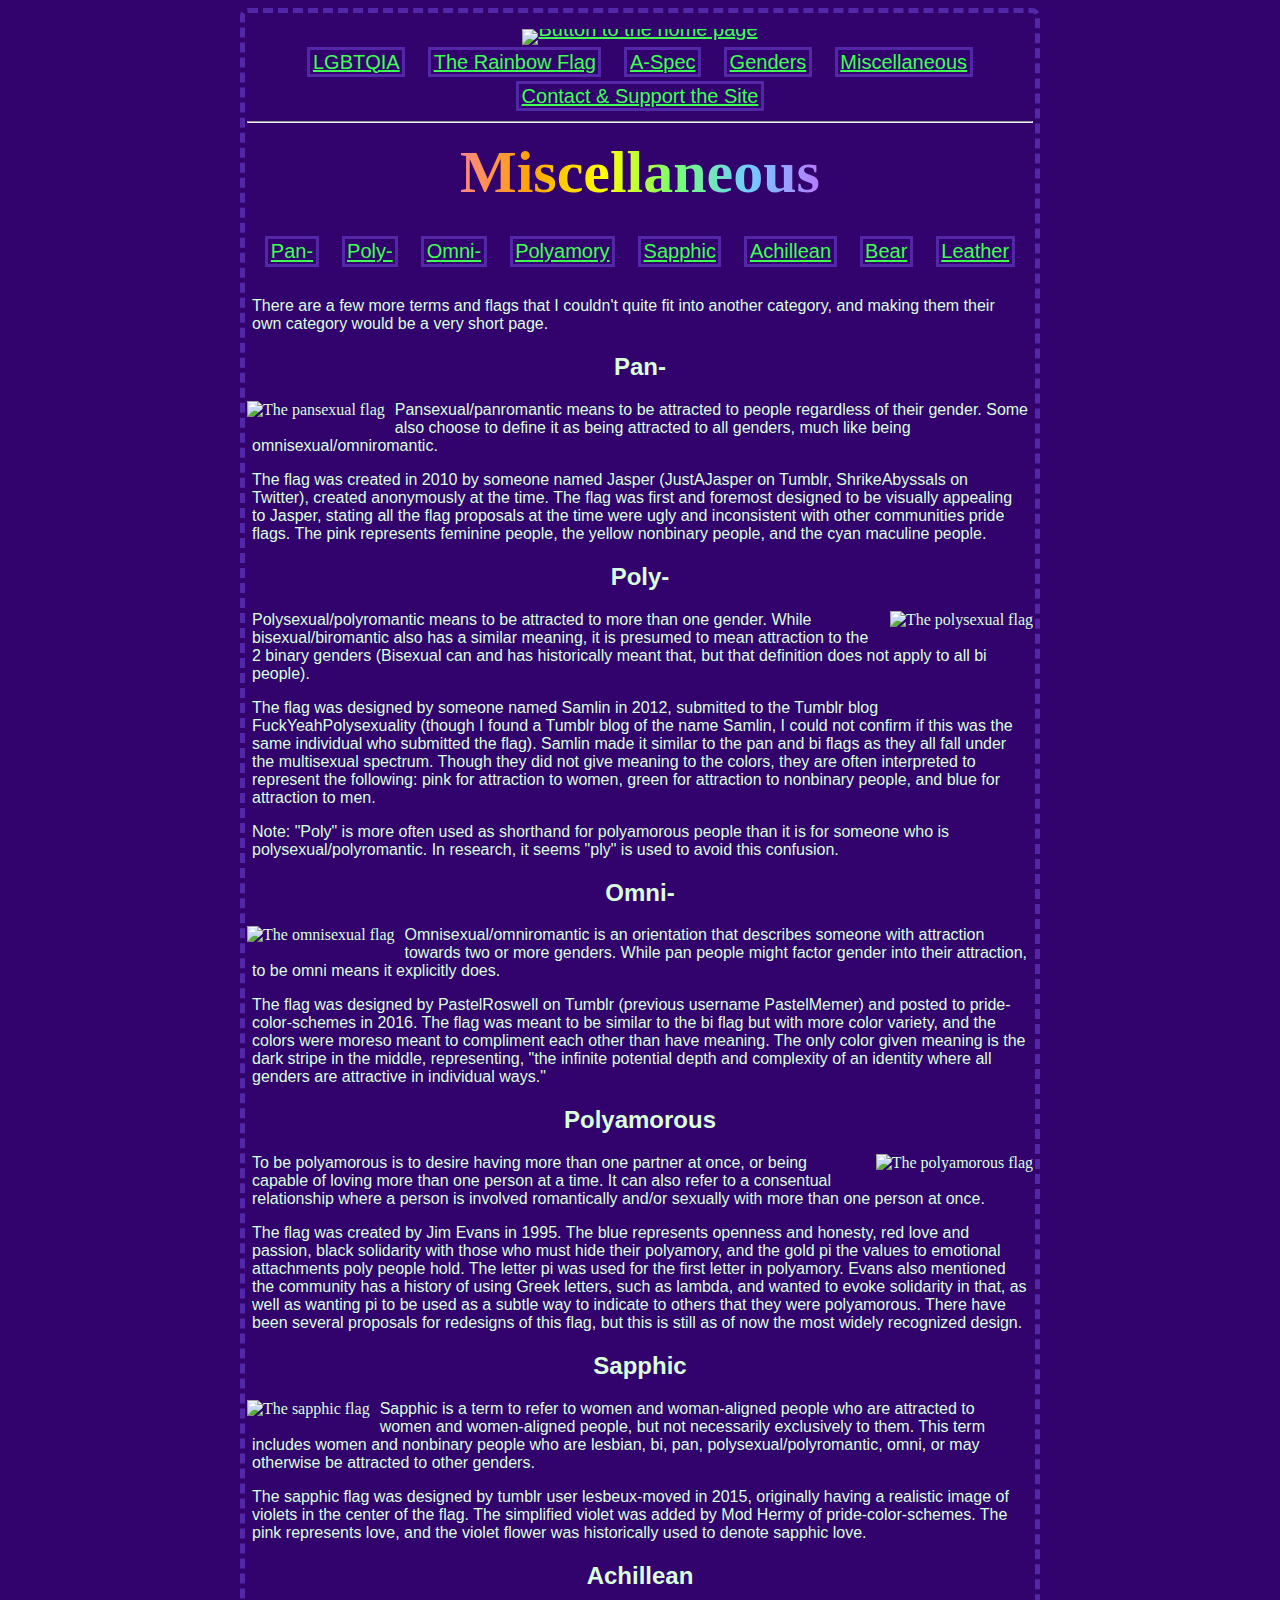
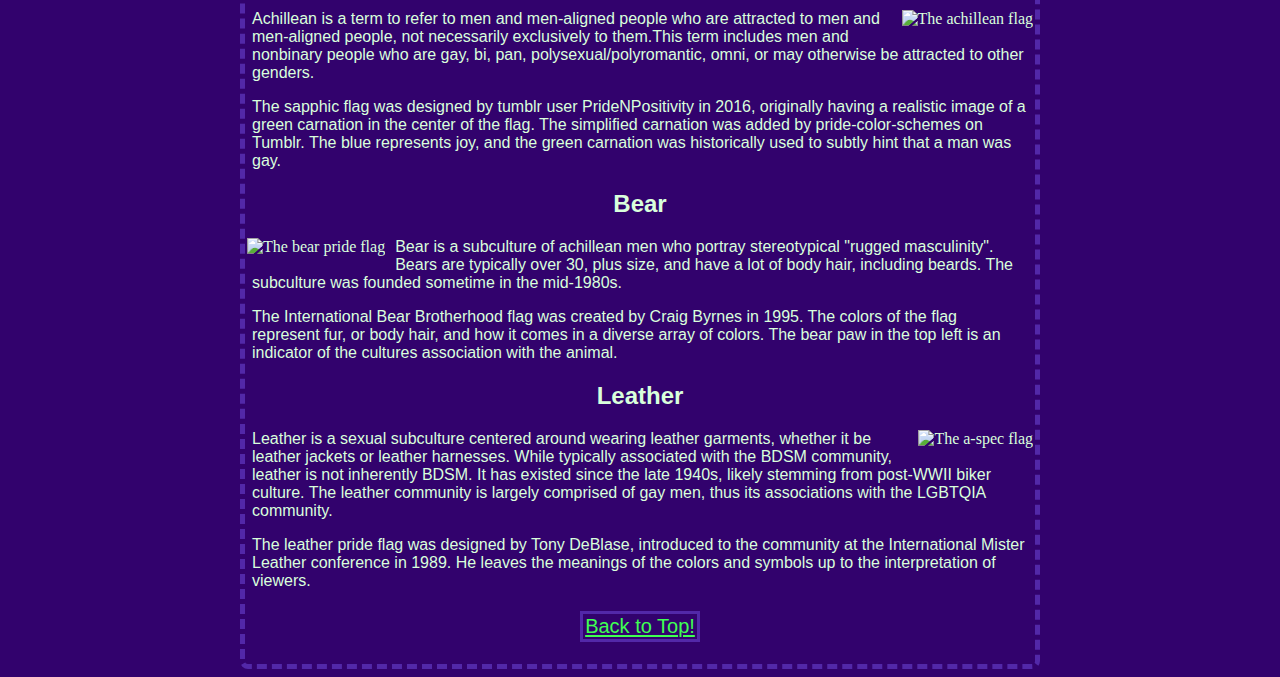
==== public/Misc.html @ dbfa184d "Add files via upload" ====
<!DOCTYPE html>

<html lang="en">

<head>
<meta charset="utf-8">
<title>FYF - LGBTQIA</title>
<link rel="stylesheet" href="styles.css">

</head>

<body>
<div id="wrapper">
<div class="center"><a href="/" class="normal"><img src="flags\button.png" alt="Button to the home page" width="75%"></a><br>
<a href="LGBTQIA.html">LGBTQIA</a> <a href="Rainbow.html">The Rainbow Flag</a> <a href="Aspec.html">A-Spec</a> <a href="Gender.html">Genders</a> <a href="Misc.html">Miscellaneous</a> <br> <a href="contact.html">Contact & Support the Site</a></div>

<hr>

<h1 id="rainbow">Miscellaneous</h1>
<div id="sticky" class="center"><a href="#pan">Pan-</a> <a href="#poly">Poly-</a> <a href="#omni">Omni-</a> <a href="#amory">Polyamory</a> <a href="#sapphic">Sapphic</a> <a href="#achillean">Achillean</a> <a href="#bear">Bear</a> <a href="#leather">Leather</a></div>

<p>There are a few more terms and flags that I couldn't quite fit into another category, and making them their own category would be a very short page.</p>

<h2 id="pan">Pan-</h2>
<img src="flags\other\pan.jpg" alt="The pansexual flag" class="left">
<p>Pansexual/panromantic means to be attracted to people regardless of their gender. Some also choose to define it as being attracted to all genders, much like being omnisexual/omniromantic.</p>
<p>The flag was created in 2010 by someone named Jasper (JustAJasper on Tumblr, ShrikeAbyssals on Twitter), created anonymously at the time. The flag was first and foremost designed to be visually appealing to Jasper, stating all the flag proposals at the time were ugly and inconsistent with other communities pride flags. The pink represents feminine people, the yellow nonbinary people, and the cyan maculine people.</p>

<h2 id="poly">Poly-</h2>
<img src="flags\other\poly.jpg" alt="The polysexual flag" class="right">
<p>Polysexual/polyromantic means to be attracted to more than one gender. While bisexual/biromantic also has a similar meaning, it is presumed to mean attraction to the 2 binary genders (Bisexual can and has historically meant that, but that definition does not apply to all bi people).</p>
<p>The flag was designed by someone named Samlin in 2012, submitted to the Tumblr blog FuckYeahPolysexuality (though I found a Tumblr blog of the name Samlin, I could not confirm if this was the same individual who submitted the flag). Samlin made it similar to the pan and bi flags as they all fall under the multisexual spectrum. Though they did not give meaning to the colors, they are often interpreted to represent the following: pink for attraction to women, green for attraction to nonbinary people, and blue for attraction to men.</p>
<p>Note: "Poly" is more often used as shorthand for polyamorous people than it is for someone who is polysexual/polyromantic. In research, it seems "ply" is used to avoid this confusion.</p>

<h2 id="omni">Omni-</h2>
<img src="flags\other\omni.jpg" alt="The omnisexual flag" class="left">
<p>Omnisexual/omniromantic is an orientation that describes someone with attraction towards two or more genders. While pan people might factor gender into their attraction, to be omni means it explicitly does.</p>
<p>The flag was designed by PastelRoswell on Tumblr (previous username PastelMemer) and posted to pride-color-schemes in 2016. The flag was meant to be similar to the bi flag but with more color variety, and the colors were moreso meant to compliment each other than have meaning. The only color given meaning is the dark stripe in the middle, representing, "the infinite potential depth and complexity of an identity where all genders are attractive in individual ways."</p>

<h2 id="amory">Polyamorous</h2>
<img src="flags\other\polyamory.jpg" alt="The polyamorous flag" class="right">
<p>To be polyamorous is to desire having more than one partner at once, or being capable of loving more than one person at a time. It can also refer to a consentual relationship where a person is involved romantically and/or sexually with more than one person at once.</p>
<p>The flag was created by Jim Evans in 1995. The blue represents openness and honesty, red love and passion, black solidarity with those who must hide their polyamory, and the gold pi the values to emotional attachments poly people hold. The letter pi was used for the first letter in polyamory. Evans also mentioned the community has a history of using Greek letters, such as lambda, and wanted to evoke solidarity in that, as well as wanting pi to be used as a subtle way to indicate to others that they were polyamorous. There have been several proposals for redesigns of this flag, but this is still as of now the most widely recognized design.</p>

<h2 id="sapphic">Sapphic</h2>
<img src="flags\other\sapphic.jpg" alt="The sapphic flag" class="left">
<p>Sapphic is a term to refer to women and woman-aligned people who are attracted to women and women-aligned people, but not necessarily exclusively to them. This term includes women and nonbinary people who are lesbian, bi, pan, polysexual/polyromantic, omni, or may otherwise be attracted to other genders.</p>
<p>The sapphic flag was designed by tumblr user lesbeux-moved in 2015, originally having a realistic image of violets in the center of the flag. The simplified violet was added by Mod Hermy of pride-color-schemes. The pink represents love, and the violet flower was historically used to denote sapphic love.</p>

<h2 id="achillean">Achillean</h2>
<img src="flags\other\achillean.jpg" alt="The achillean flag" class="right">
<p>Achillean is a term to refer to men and men-aligned people who are attracted to men and men-aligned people, not necessarily exclusively to them.This term includes men and nonbinary people who are gay, bi, pan, polysexual/polyromantic, omni, or may otherwise be attracted to other genders.</p>
<p>The sapphic flag was designed by tumblr user PrideNPositivity in 2016, originally having a realistic image of a green carnation in the center of the flag. The simplified carnation was added by pride-color-schemes on Tumblr. The blue represents joy, and the green carnation was historically used to subtly hint that a man was gay.</p>

<h2 id="bear">Bear</h2>
<img src="flags\other\bear.jpg" alt="The bear pride flag" class="left">
<p>Bear is a subculture of achillean men who portray stereotypical "rugged masculinity". Bears are typically over 30, plus size, and have a lot of body hair, including beards. The subculture was founded sometime in the mid-1980s.</p>
<p>The International Bear Brotherhood flag was created by Craig Byrnes in 1995. The colors of the flag represent fur, or body hair, and how it comes in a diverse array of colors. The bear paw in the top left is an indicator of the cultures association with the animal.</p>

<h2 id="leather">Leather</h2>
<img src="flags\other\leather.jpg" alt="The a-spec flag" class="right">
<p>Leather is a sexual subculture centered around wearing leather garments, whether it be leather jackets or leather harnesses. While typically associated with the BDSM community, leather is not inherently BDSM. It has existed since the late 1940s, likely stemming from post-WWII biker culture. The leather community is largely comprised of gay men, thus its associations with the LGBTQIA community.</p>
<p>The leather pride flag was designed by Tony DeBlase, introduced to the community at the International Mister Leather conference in 1989. He leaves the meanings of the colors and symbols up to the interpretation of viewers.</p>

<p class="clear center"><a href="#top">Back to Top!</a></p>

</div>
</body>

</html>
---- public/styles.css ----
/* Main Things */
body {
	background: #32026D;
	color: #D9FFDC;
}
#wrapper {
	max-width: 50em; 
	margin-left: auto; margin-right: auto; 
	border-radius: .5em; 
	border: 0.3125em #5228A8 dashed;
	padding: 0.3125em 0.125em 0em 0.125em;
	clear: both;
}
h1,h2,h3,h4,h5,h6 {
	font-family: sans-serif;
	text-align: center;
	clear:both;
}
h1{
	font-size: 3.75em;
	font-family: serif;
}
p,dl {
	padding: 0em 0.3125em;
	font-family: sans-serif;
}

ul{
	font-family:sans-serif;
}

button{
	margin-left:0.3125em; 
	margin-bottom:0.625em;
}

/*Links <a> and definition list stuff <dt> <dd>*/
a{
	border: 0.1875em #5228A8 solid;
	padding: 0.0625em 0.125em;
	margin: 0em 0.45em;
	font-family: sans-serif;
	line-height: 170%;
}
a:link {color:#3FFF52;}
a:visited {color:#D2ADFF;}
a:hover {color: #ffffff;}
dt{font-weight: bold;}
dd{margin-bottom: 1.25em;}

/*Classes*/
.normal{
	border: 0em;
	padding: 0em;
	margin: 0em 0em;
	line-height: 0em;
}
.right{float:right; margin-left: 0.625em; margin-bottom: 0.625em;}
.left{float:left; margin-right: 0.625em; margin-bottom: 0.625em;}
.clear{clear:both;}
.center{
	text-align:center;
	font-size: 1.25em;
}

/*IDs*/
#rainbow{
	width: fit-content;
	margin-left: auto;
	margin-right: auto;
	margin-top: 0.25em;
	margin-bottom: 0.25em;
	background-clip: text;
	background: linear-gradient(90deg, #ff8686, orange, yellow, #75ff73, #73ccff, #B77BFF);
	-webkit-text-fill-color: transparent;
    -webkit-background-clip: text;
	color: rgba(0,0,0,0);
}
#sticky{
	position: sticky;
	top: 0;
	background: #32026D;
	padding: 0.625em 0em;
	z-index: 1;
}
#columns{
	column-count: 2;
	column-gap: 0em;
}

* {box-sizing:border-box}

/* Slideshow container */
.slideshow-container {
  max-width: 100%;
  position: relative;
  margin-bottom: 0em;
  z-index:0;
}

/* Hide the images by default */
.mySlides {
  display: none;
}

/* Next & previous buttons */
.prev, .next {
  cursor: pointer;
  position: absolute;
  top: 41%;
  width: auto;
  margin-top: auto;
  margin-bottom: auto;
  padding: .5em;
  color: grey;
  font-weight: bold;
  font-size: 1.3em;
  font-family: serif;
  border-radius: 0 3px 3px 0;
  user-select: none;
}

/* Position the "next button" to the right */
.next {
  right: 0;
  border-radius: 3px 0 0 3px;
}

/* On hover, add a black background color with a little bit see-through 
.prev:hover, .next:hover {
  background-color: rgba(0,0,0,0.5);
}
*/
/* Caption text */
.text {
  color: #D9FFDC;
  font-family: sans-serif;
  width: 100%;
  text-align: center;
}

/* Media Queries */

/* devices smaller than 700px*/
@media only screen and (max-width: 700px) {
  #wrapper {width:100%;}
  img{width:100%; height:auto; text-align: center;}
  .slideshow-container{width:100%; height:auto; align:center; font-size: 3.5em; margin:0em;}
  h1{font-size: 6em;}
  h2{font-size: 4.5em;}
  a{margin: 0em 0.01em; font-size: 3.5em;}
  p, button, dl{font-size: 3.5em;}
  .normal{font-size: 1em;}
  input, textarea{font-size: .7em;}
}

/* devices bigger than 700px but smaller than 1000px*/
@media only screen and (min-width: 700px) and (max-width: 1000px) {
  #wrapper {max-width:99%;}
  img{width:100%; height:auto; text-align:center;}
  .slideshow-container{width:100%; height:auto; align:center; font-size: 2.5em; margin:0em;}
  h1{font-size: 5em;}
  h2{font-size: 3.5em;}
  a{margin: 0em .1em; font-size: 2.5em;}
  p, button, dl{font-size: 2.5em;}
  .normal{font-size: 1em;}
  input, textarea{font-size: .7em;}
}
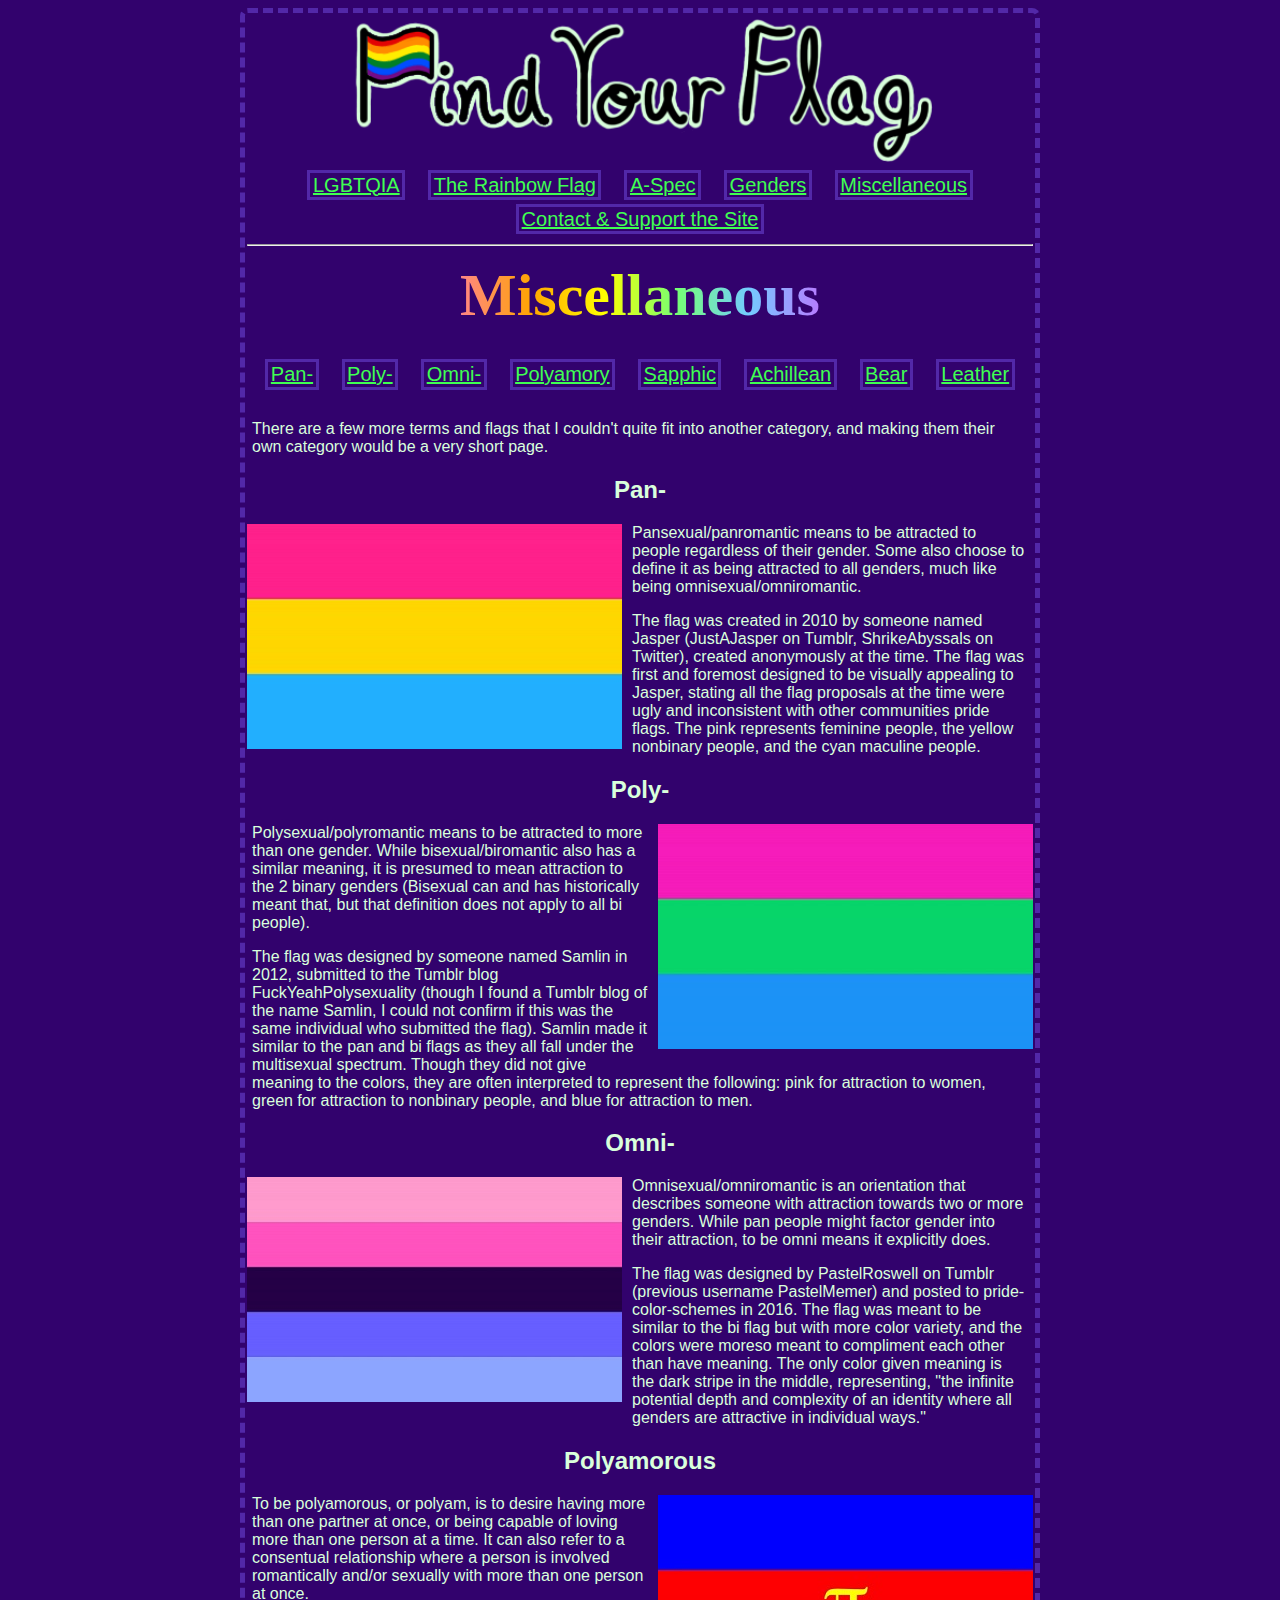
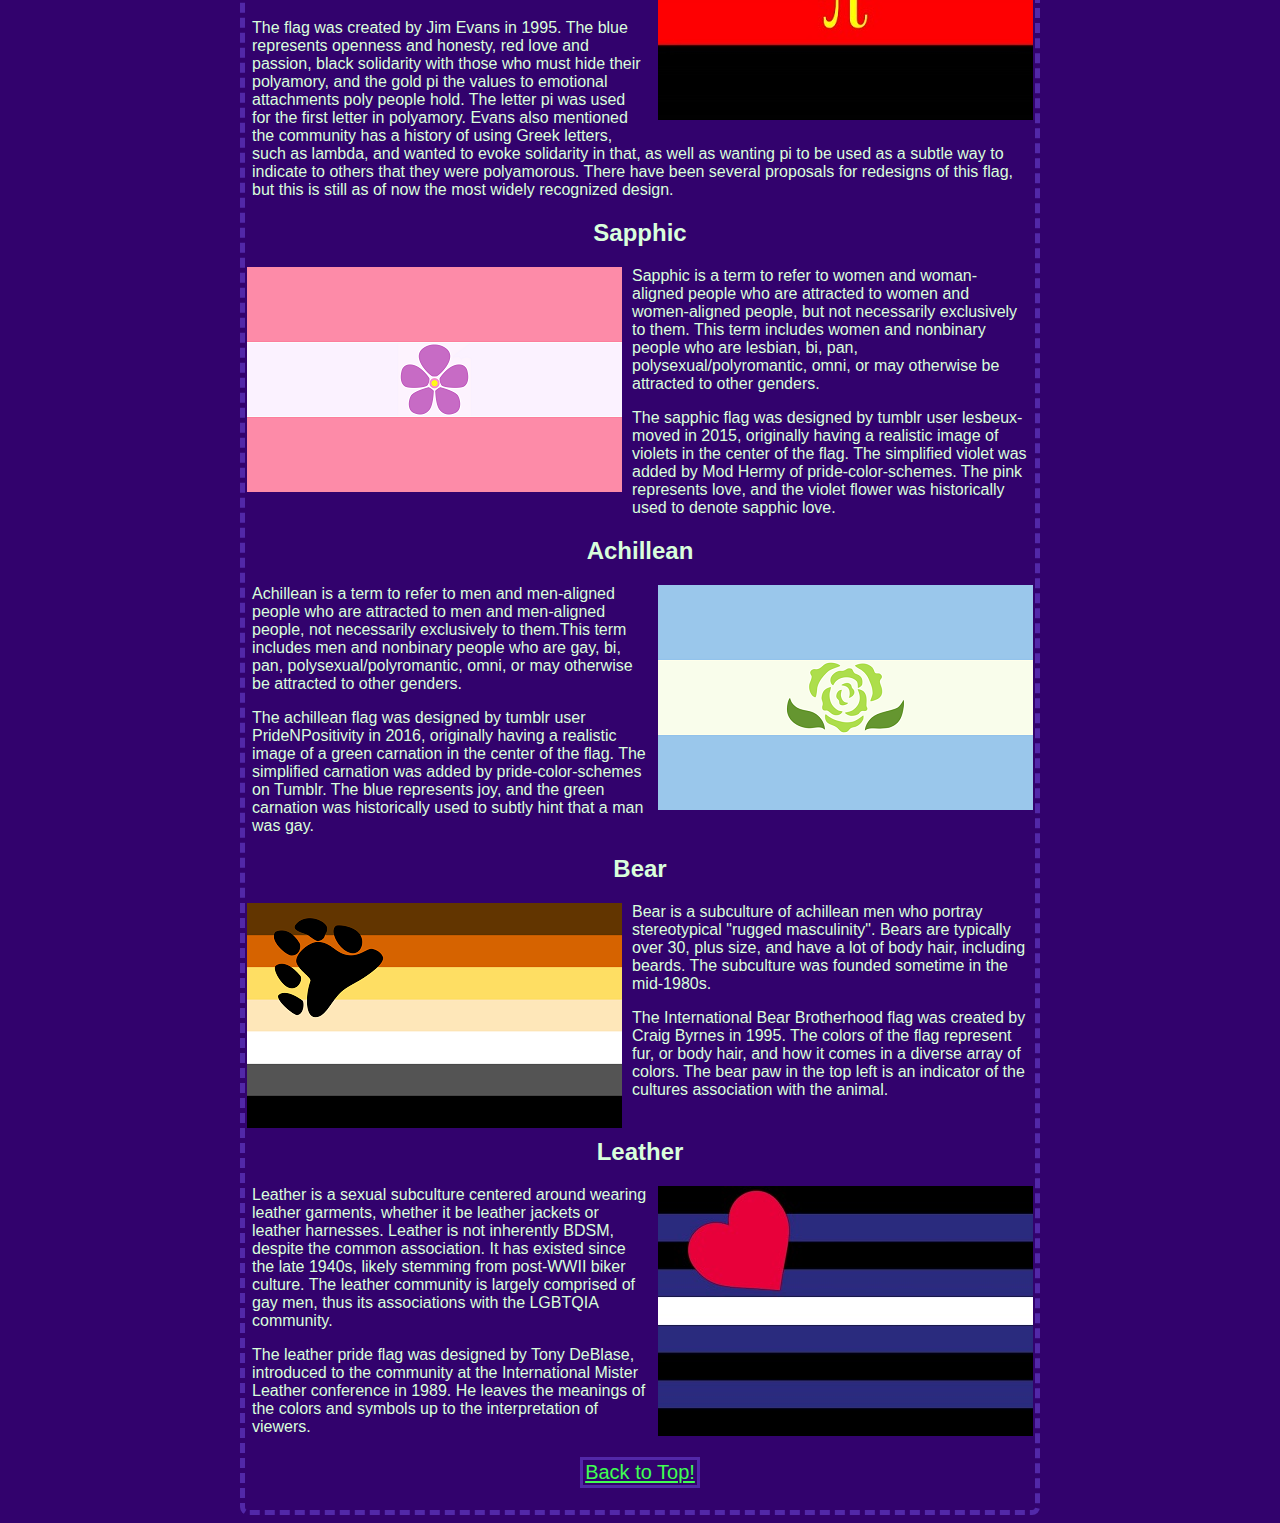
==== commit 1878512b: "Update Misc.html" ====
--- a/public/Misc.html
+++ b/public/Misc.html
@@ -30,7 +30,6 @@
 <img src="flags\other\poly.jpg" alt="The polysexual flag" class="right">
 <p>Polysexual/polyromantic means to be attracted to more than one gender. While bisexual/biromantic also has a similar meaning, it is presumed to mean attraction to the 2 binary genders (Bisexual can and has historically meant that, but that definition does not apply to all bi people).</p>
 <p>The flag was designed by someone named Samlin in 2012, submitted to the Tumblr blog FuckYeahPolysexuality (though I found a Tumblr blog of the name Samlin, I could not confirm if this was the same individual who submitted the flag). Samlin made it similar to the pan and bi flags as they all fall under the multisexual spectrum. Though they did not give meaning to the colors, they are often interpreted to represent the following: pink for attraction to women, green for attraction to nonbinary people, and blue for attraction to men.</p>
-<p>Note: "Poly" is more often used as shorthand for polyamorous people than it is for someone who is polysexual/polyromantic. In research, it seems "ply" is used to avoid this confusion.</p>
 
 <h2 id="omni">Omni-</h2>
 <img src="flags\other\omni.jpg" alt="The omnisexual flag" class="left">
@@ -39,7 +38,7 @@
 
 <h2 id="amory">Polyamorous</h2>
 <img src="flags\other\polyamory.jpg" alt="The polyamorous flag" class="right">
-<p>To be polyamorous is to desire having more than one partner at once, or being capable of loving more than one person at a time. It can also refer to a consentual relationship where a person is involved romantically and/or sexually with more than one person at once.</p>
+<p>To be polyamorous, or polyam, is to desire having more than one partner at once, or being capable of loving more than one person at a time. It can also refer to a consentual relationship where a person is involved romantically and/or sexually with more than one person at once.</p>
 <p>The flag was created by Jim Evans in 1995. The blue represents openness and honesty, red love and passion, black solidarity with those who must hide their polyamory, and the gold pi the values to emotional attachments poly people hold. The letter pi was used for the first letter in polyamory. Evans also mentioned the community has a history of using Greek letters, such as lambda, and wanted to evoke solidarity in that, as well as wanting pi to be used as a subtle way to indicate to others that they were polyamorous. There have been several proposals for redesigns of this flag, but this is still as of now the most widely recognized design.</p>
 
 <h2 id="sapphic">Sapphic</h2>
@@ -50,7 +49,7 @@
 <h2 id="achillean">Achillean</h2>
 <img src="flags\other\achillean.jpg" alt="The achillean flag" class="right">
 <p>Achillean is a term to refer to men and men-aligned people who are attracted to men and men-aligned people, not necessarily exclusively to them.This term includes men and nonbinary people who are gay, bi, pan, polysexual/polyromantic, omni, or may otherwise be attracted to other genders.</p>
-<p>The sapphic flag was designed by tumblr user PrideNPositivity in 2016, originally having a realistic image of a green carnation in the center of the flag. The simplified carnation was added by pride-color-schemes on Tumblr. The blue represents joy, and the green carnation was historically used to subtly hint that a man was gay.</p>
+<p>The achillean flag was designed by tumblr user PrideNPositivity in 2016, originally having a realistic image of a green carnation in the center of the flag. The simplified carnation was added by pride-color-schemes on Tumblr. The blue represents joy, and the green carnation was historically used to subtly hint that a man was gay.</p>
 
 <h2 id="bear">Bear</h2>
 <img src="flags\other\bear.jpg" alt="The bear pride flag" class="left">
@@ -59,7 +58,7 @@
 
 <h2 id="leather">Leather</h2>
 <img src="flags\other\leather.jpg" alt="The a-spec flag" class="right">
-<p>Leather is a sexual subculture centered around wearing leather garments, whether it be leather jackets or leather harnesses. While typically associated with the BDSM community, leather is not inherently BDSM. It has existed since the late 1940s, likely stemming from post-WWII biker culture. The leather community is largely comprised of gay men, thus its associations with the LGBTQIA community.</p>
+<p>Leather is a sexual subculture centered around wearing leather garments, whether it be leather jackets or leather harnesses. Leather is not inherently BDSM, despite the common association. It has existed since the late 1940s, likely stemming from post-WWII biker culture. The leather community is largely comprised of gay men, thus its associations with the LGBTQIA community.</p>
 <p>The leather pride flag was designed by Tony DeBlase, introduced to the community at the International Mister Leather conference in 1989. He leaves the meanings of the colors and symbols up to the interpretation of viewers.</p>
 
 <p class="clear center"><a href="#top">Back to Top!</a></p>
@@ -67,4 +66,4 @@
 </div>
 </body>
 
-</html>+</html>
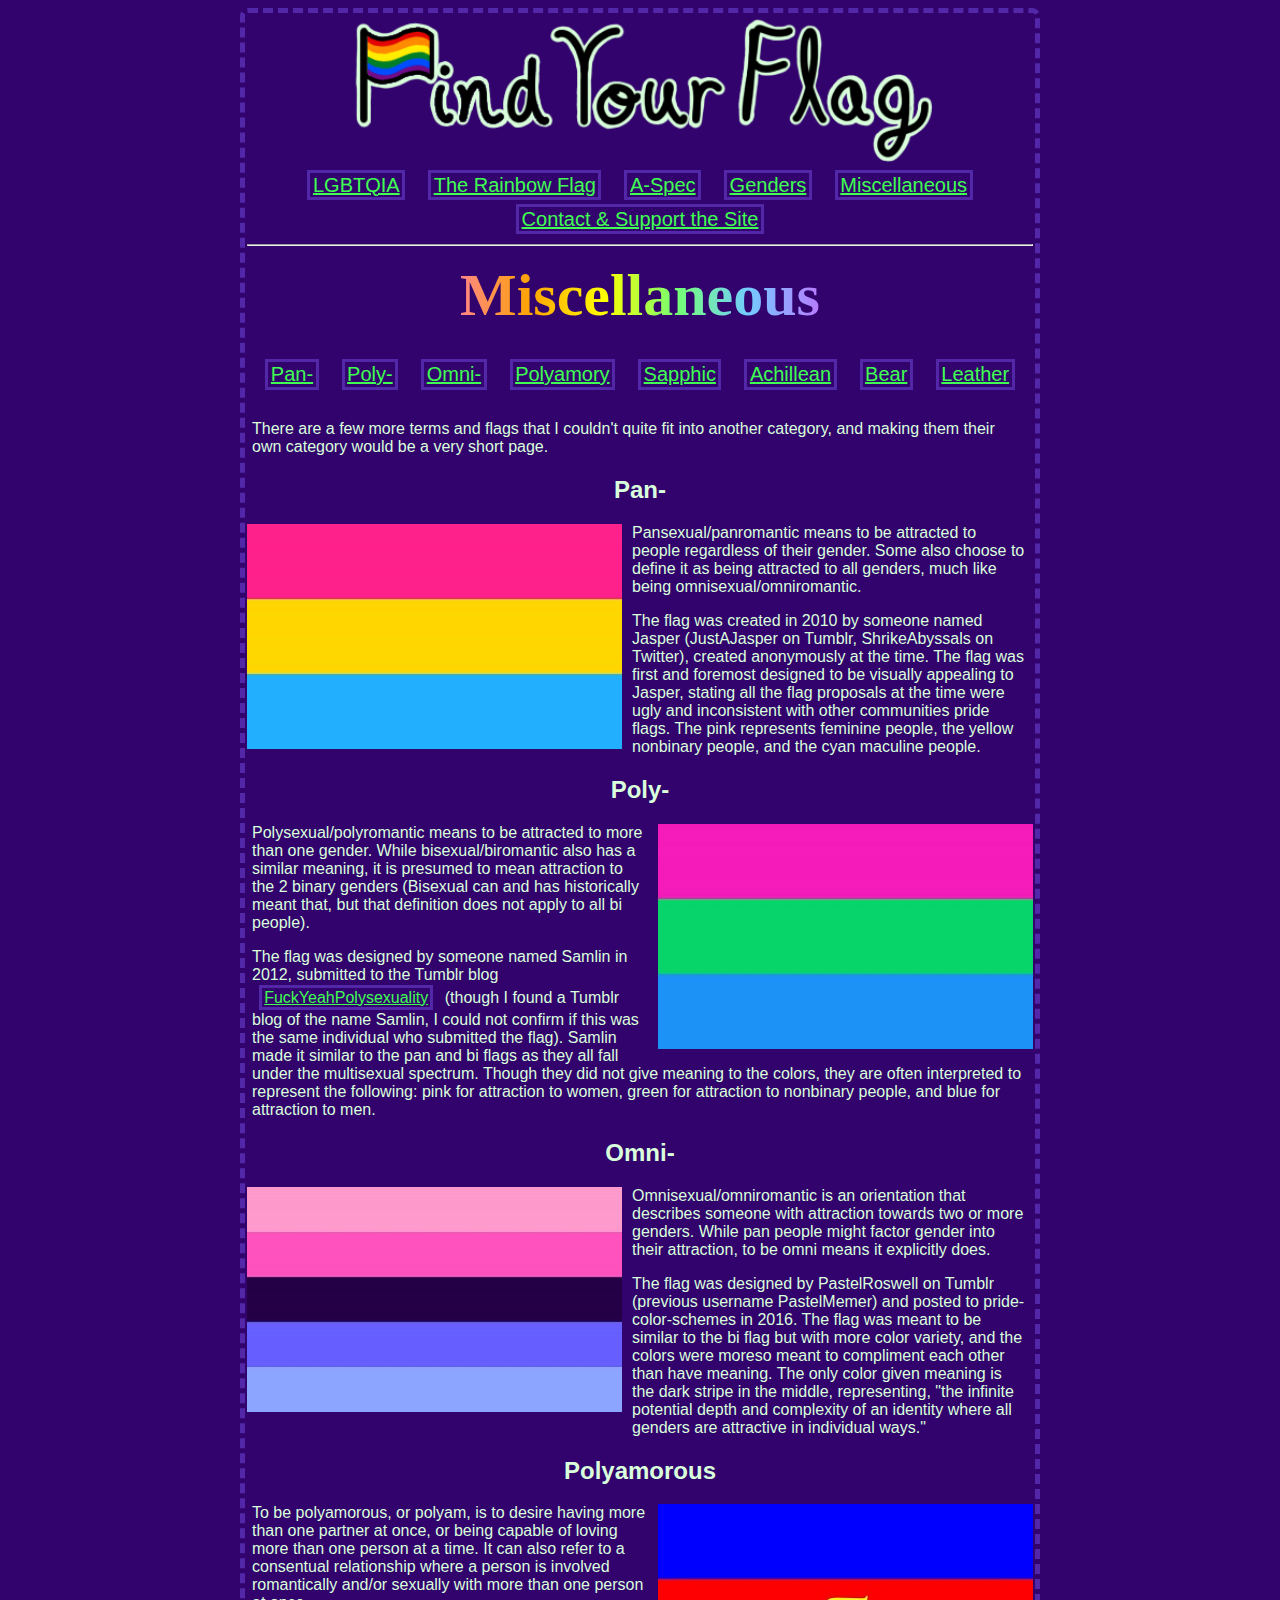
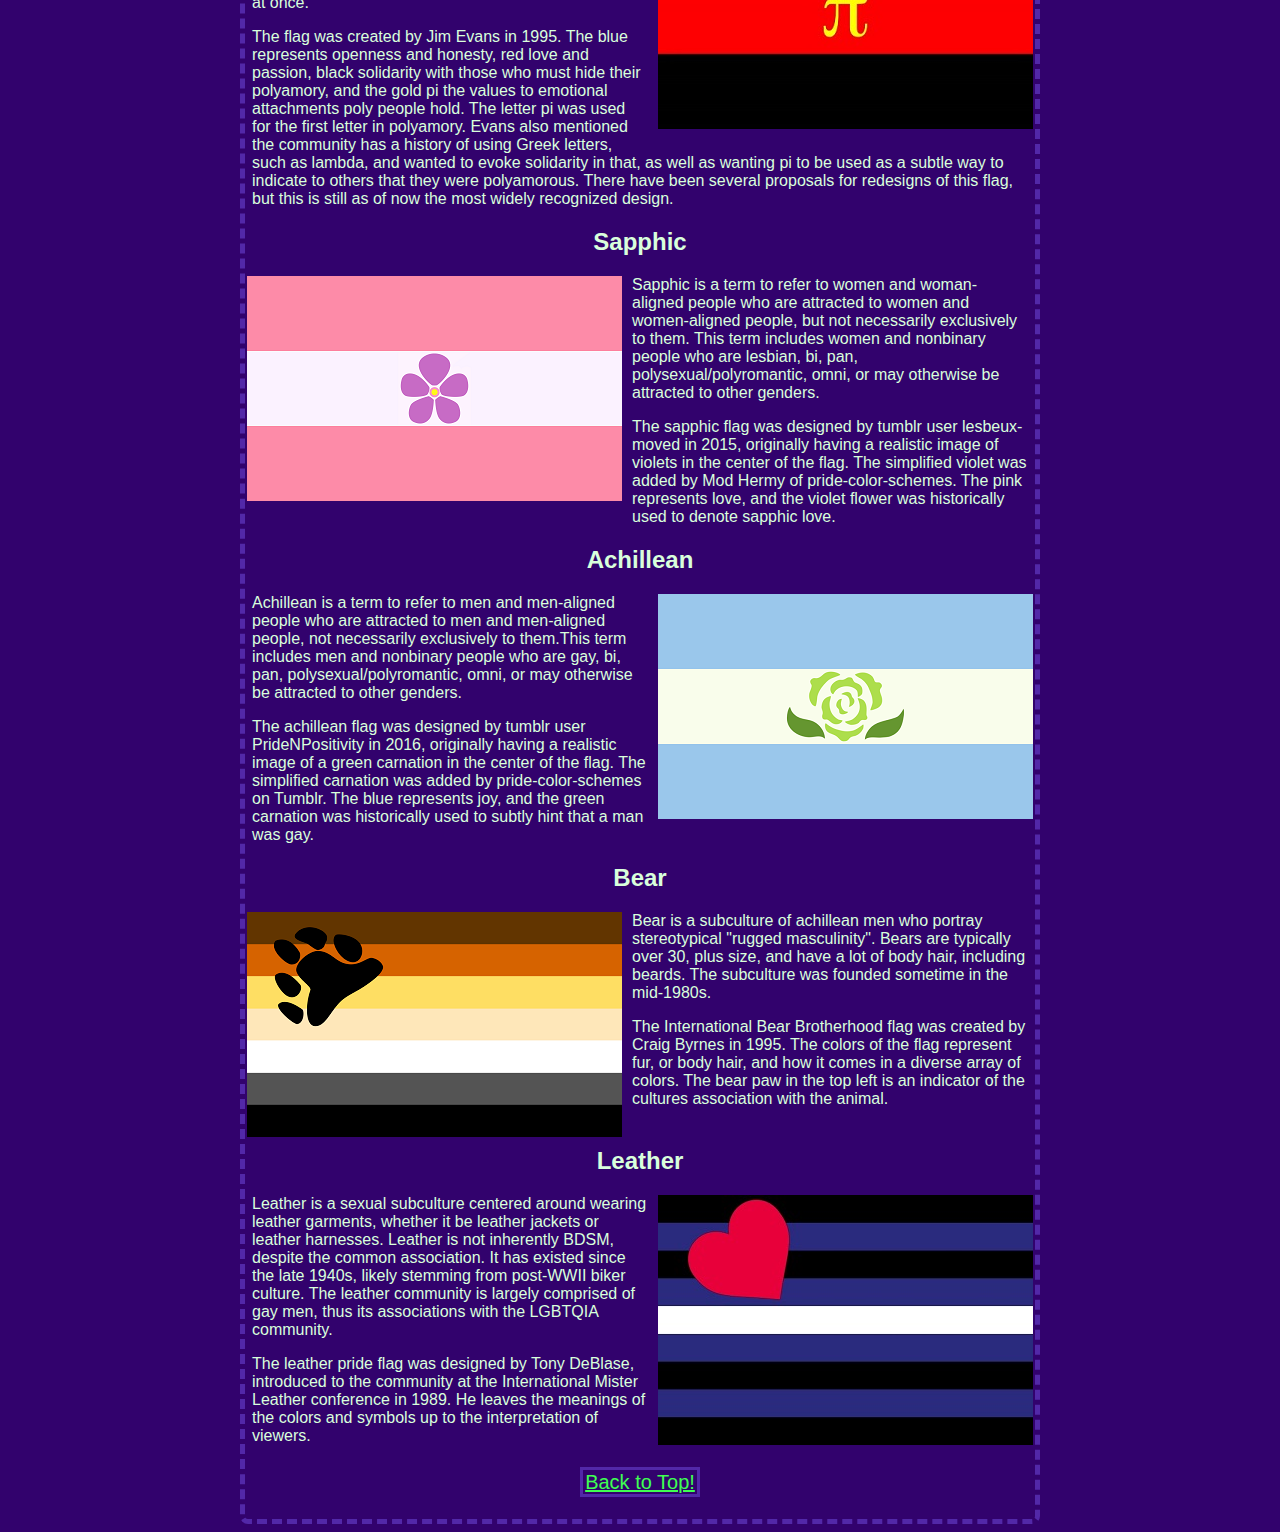
==== commit 9b6c2d57: "Update Misc.html" ====
--- a/public/Misc.html
+++ b/public/Misc.html
@@ -29,7 +29,7 @@
 <h2 id="poly">Poly-</h2>
 <img src="flags\other\poly.jpg" alt="The polysexual flag" class="right">
 <p>Polysexual/polyromantic means to be attracted to more than one gender. While bisexual/biromantic also has a similar meaning, it is presumed to mean attraction to the 2 binary genders (Bisexual can and has historically meant that, but that definition does not apply to all bi people).</p>
-<p>The flag was designed by someone named Samlin in 2012, submitted to the Tumblr blog FuckYeahPolysexuality (though I found a Tumblr blog of the name Samlin, I could not confirm if this was the same individual who submitted the flag). Samlin made it similar to the pan and bi flags as they all fall under the multisexual spectrum. Though they did not give meaning to the colors, they are often interpreted to represent the following: pink for attraction to women, green for attraction to nonbinary people, and blue for attraction to men.</p>
+<p>The flag was designed by someone named Samlin in 2012, submitted to the Tumblr blog <a href="https://ohyeahpolysexual-blog.tumblr.com/post/26964203712/fuckyeahpolysexuality-i-as-a-poly-individual">FuckYeahPolysexuality</a> (though I found a Tumblr blog of the name Samlin, I could not confirm if this was the same individual who submitted the flag). Samlin made it similar to the pan and bi flags as they all fall under the multisexual spectrum. Though they did not give meaning to the colors, they are often interpreted to represent the following: pink for attraction to women, green for attraction to nonbinary people, and blue for attraction to men.</p>
 
 <h2 id="omni">Omni-</h2>
 <img src="flags\other\omni.jpg" alt="The omnisexual flag" class="left">
